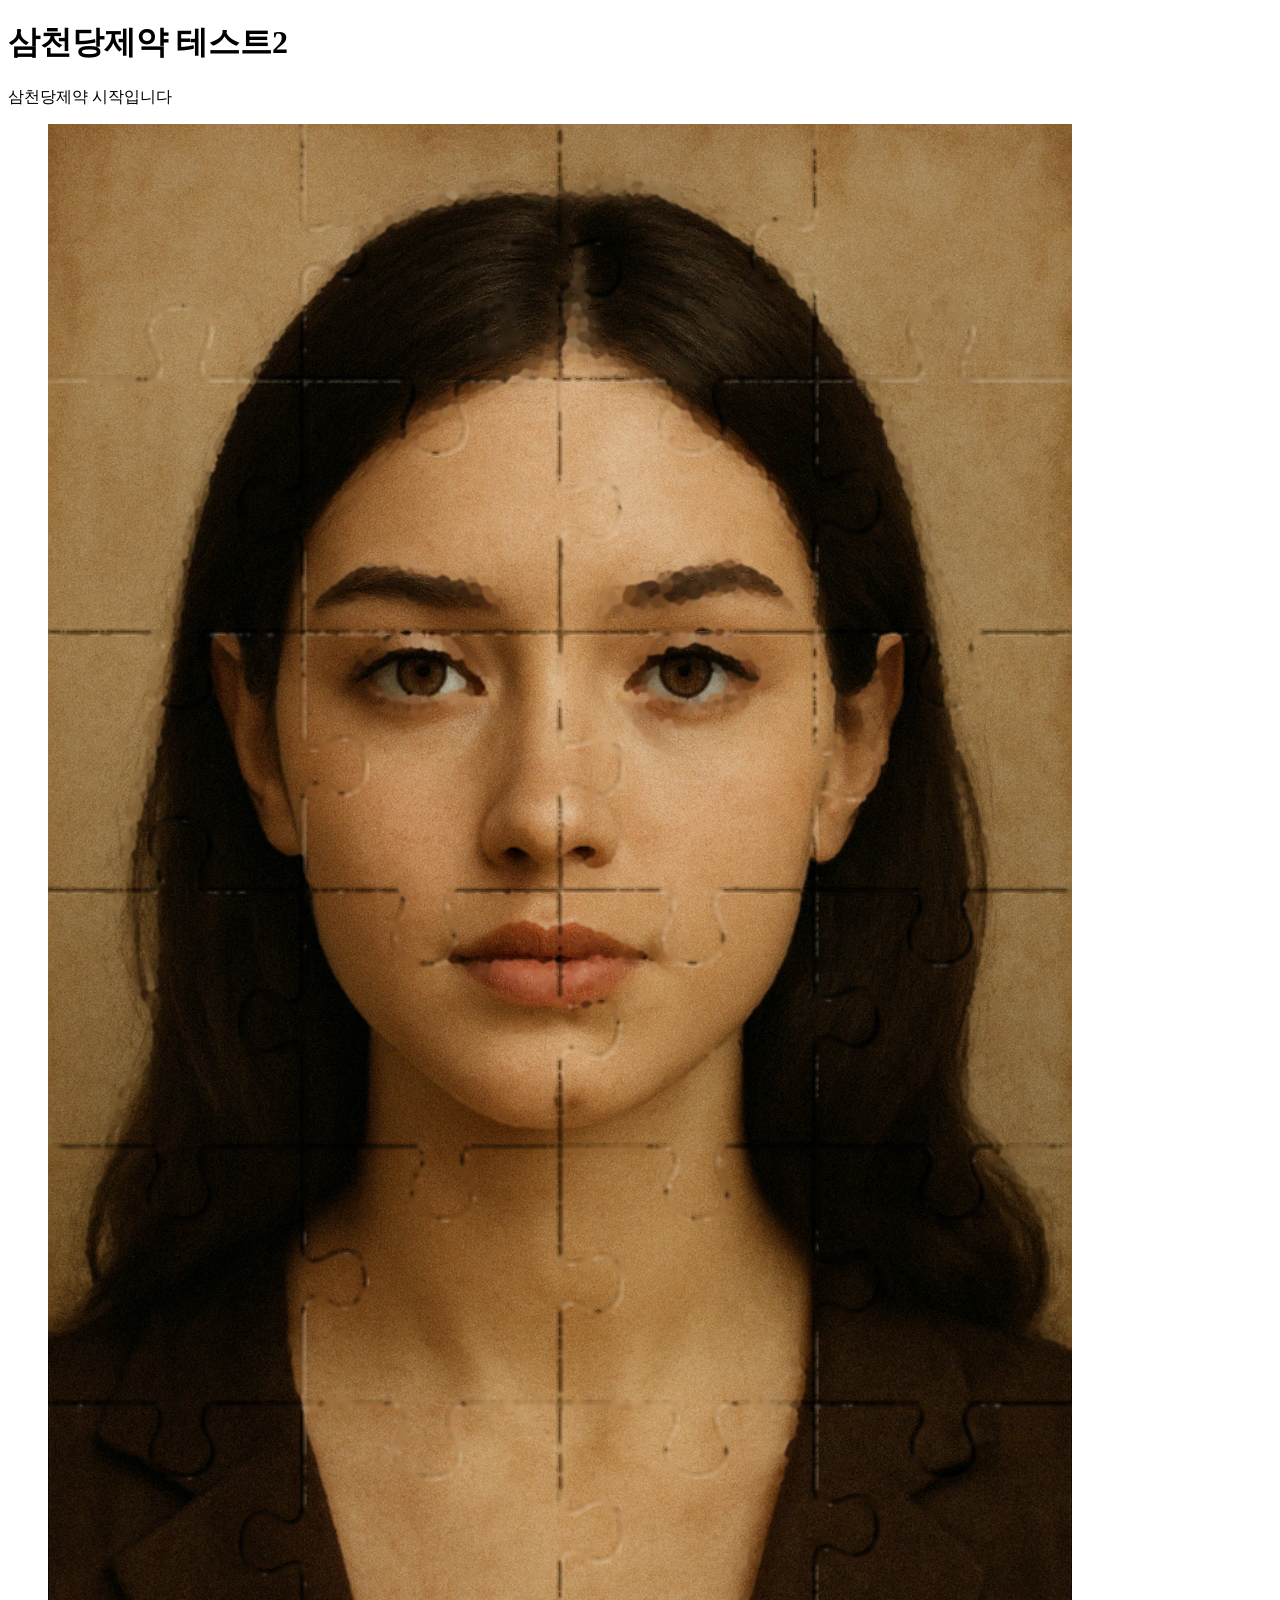
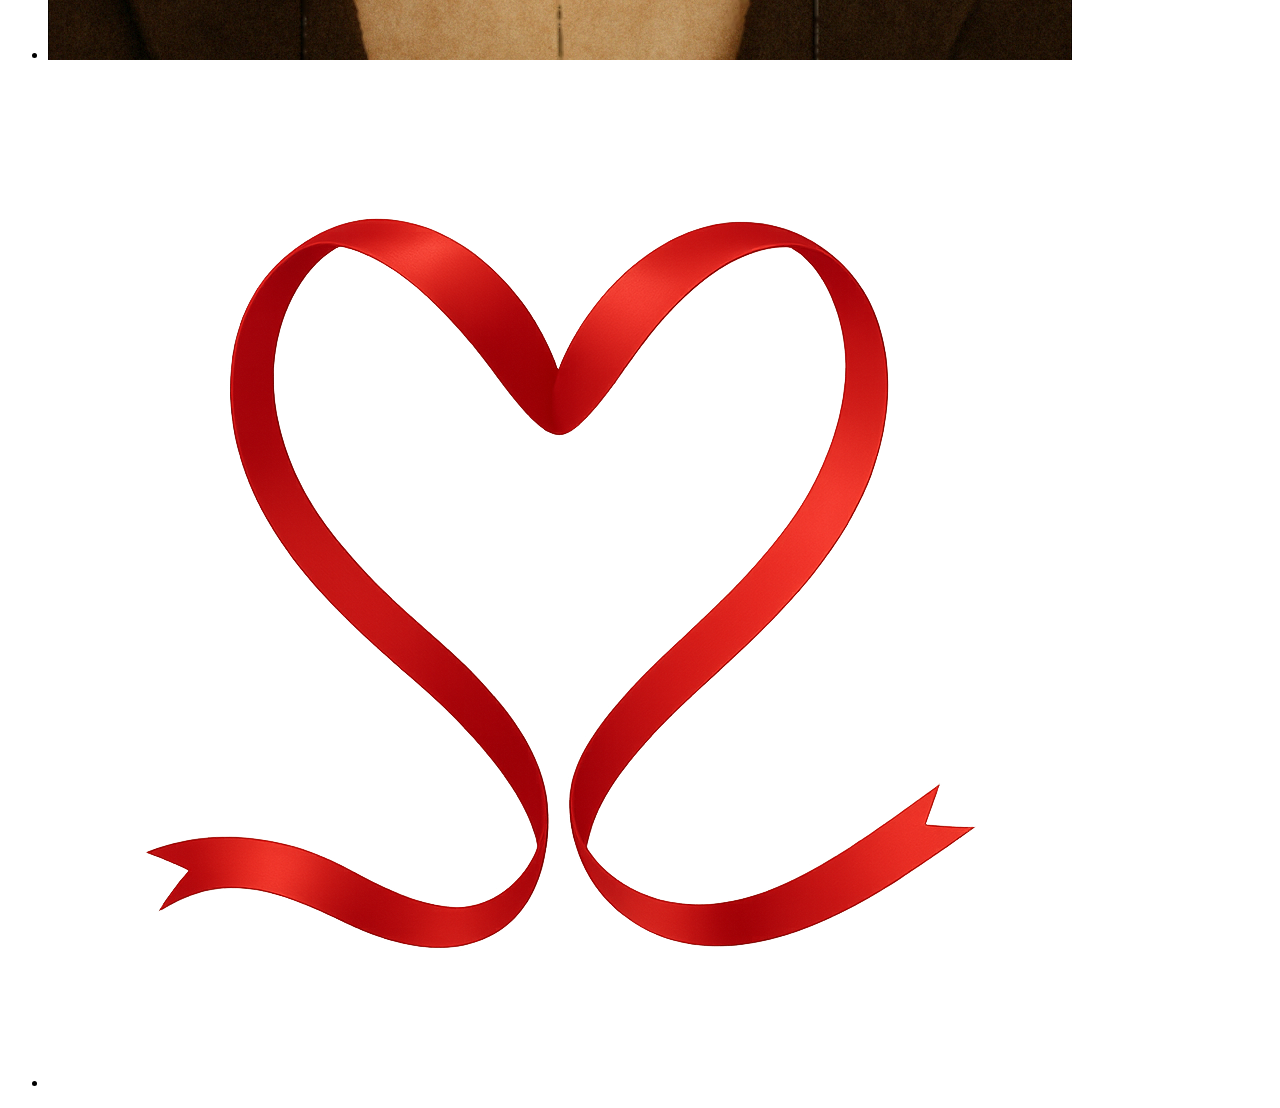
==== index.html @ 684a82a0 "2번쨰사진추가" ====
<!DOCTYPE html>
<html lang="en">
<head>
    <meta charset="UTF-8">
    <meta name="viewport" content="width=device-width, initial-scale=1.0">
    <title>Document</title>
</head>
<body>
    <h1>삼천당제약 테스트2</h1>
    <p>삼천당제약 시작입니다</p>
    <ul class="last">
        <li><a href="#void"><img src="./images/2.png" alt="샘플"></a></li>
        <li><a href="#void"><img src="./images/1 (1).png" alt="샘플"></a></li>
    </ul>

</body>
</html>
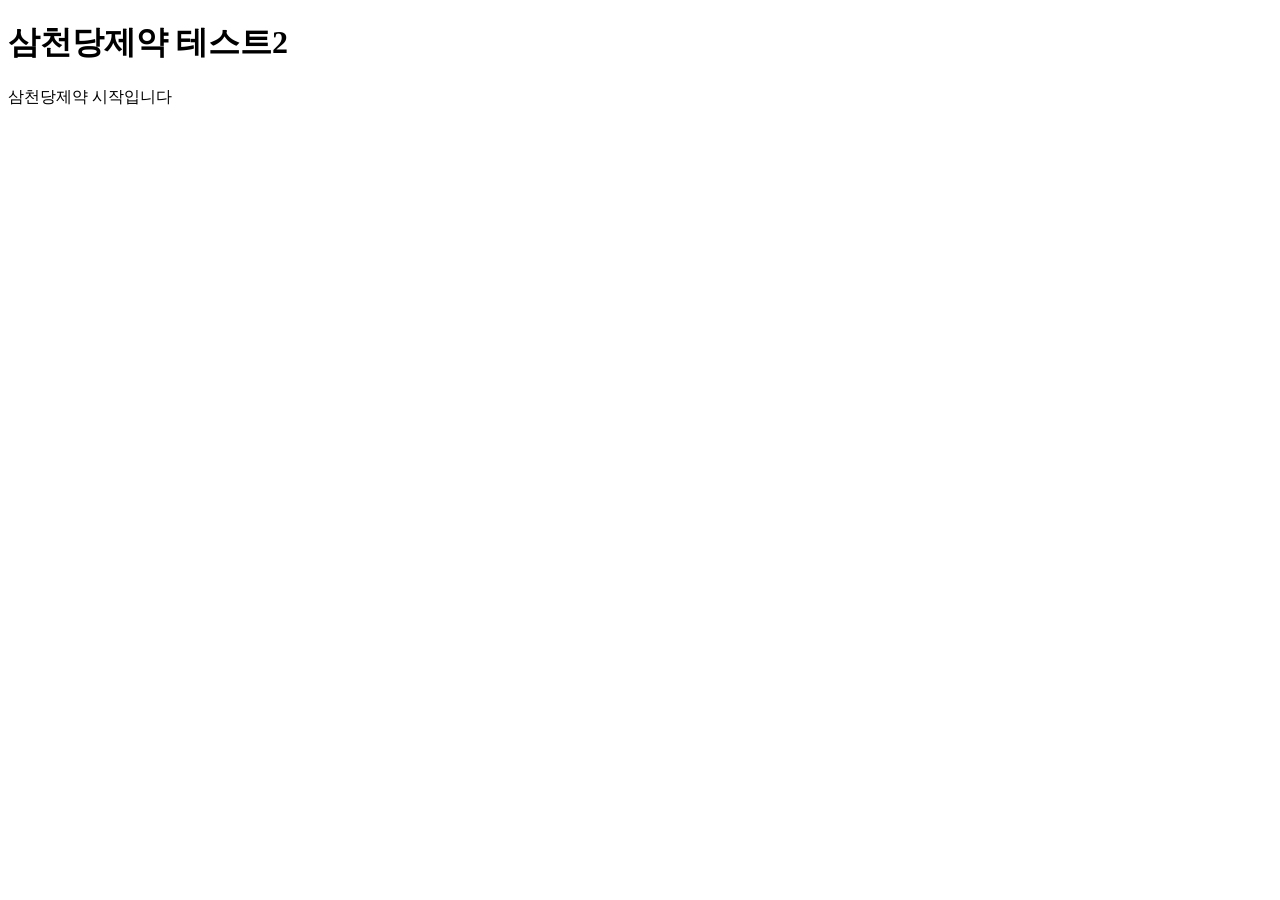
==== commit 900b65c6: "tnwjd2" ====
--- a/index.html
+++ b/index.html
@@ -8,10 +8,7 @@
 <body>
     <h1>삼천당제약 테스트2</h1>
     <p>삼천당제약 시작입니다</p>
-    <ul class="last">
-        <li><a href="#void"><img src="./images/2.png" alt="샘플"></a></li>
-        <li><a href="#void"><img src="./images/1 (1).png" alt="샘플"></a></li>
-    </ul>
+    
 
 </body>
 </html>
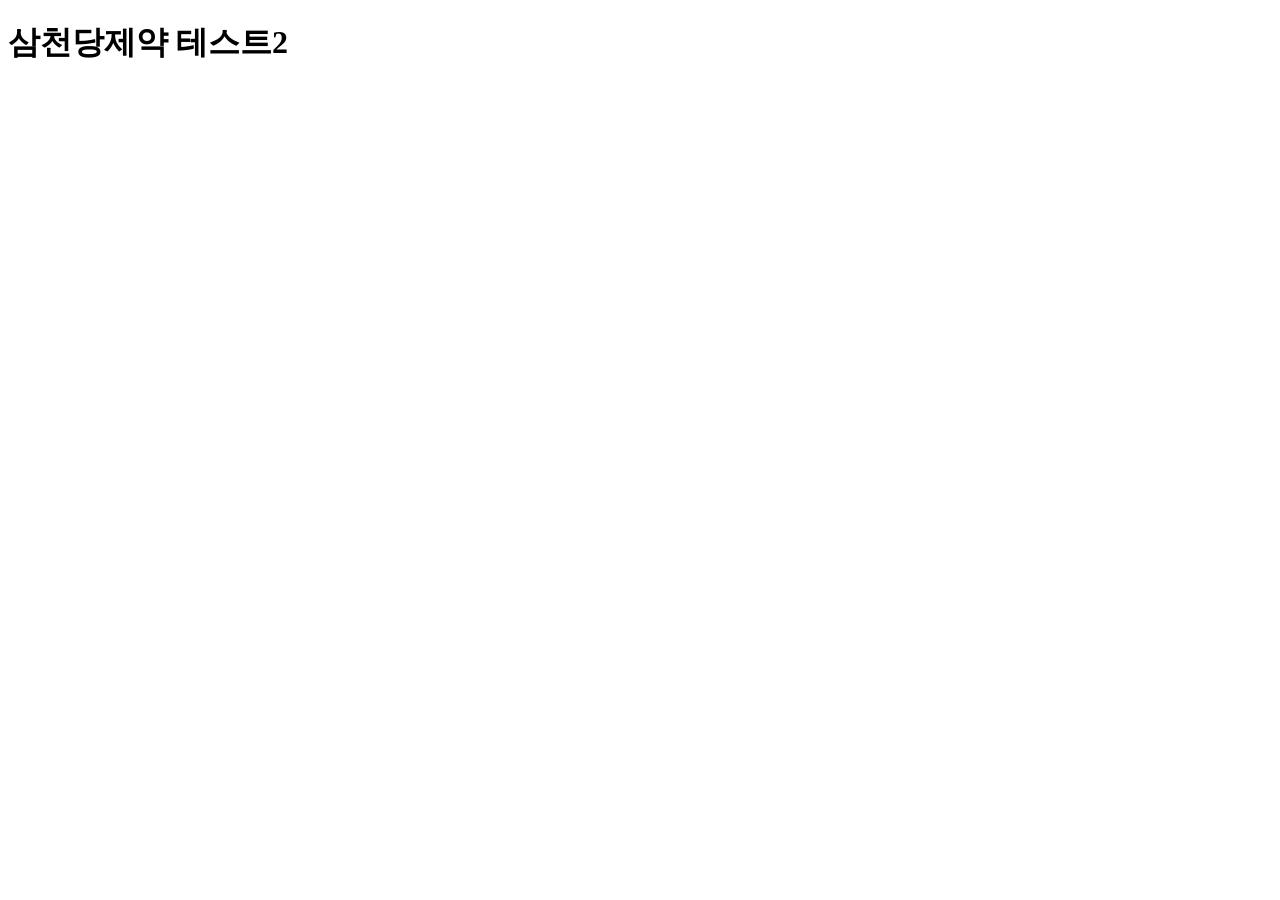
==== commit 30e220c8: "Merge branch 'main' into sub" ====
--- a/index.html
+++ b/index.html
@@ -7,8 +7,5 @@
 </head>
 <body>
     <h1>삼천당제약 테스트2</h1>
-    <p>삼천당제약 시작입니다</p>
-    
-
 </body>
 </html>
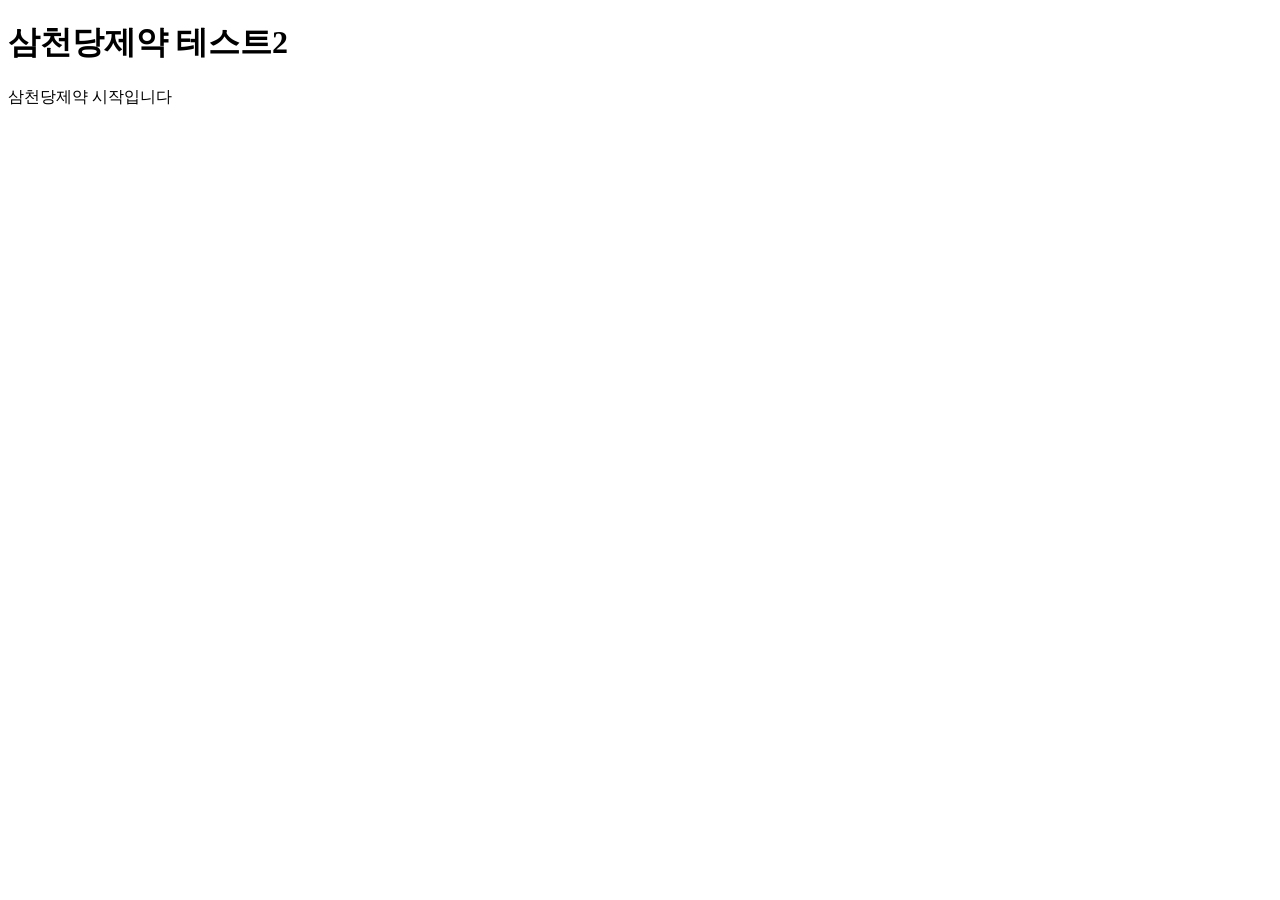
==== commit 72bce706: "최종수정" ====
--- a/index.html
+++ b/index.html
@@ -7,5 +7,8 @@
 </head>
 <body>
     <h1>삼천당제약 테스트2</h1>
+    <p>삼천당제약 시작입니다</p>
+        
+
 </body>
 </html>
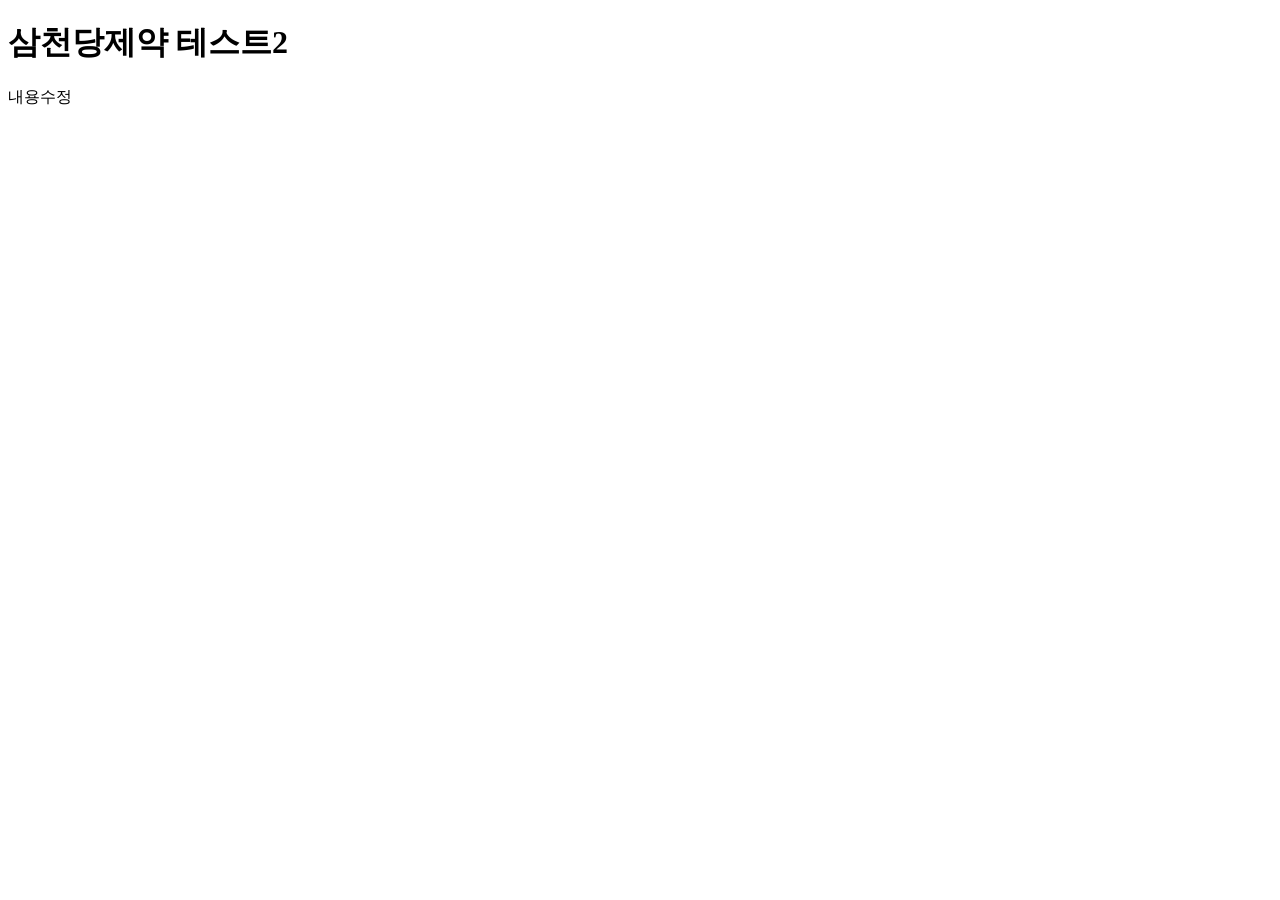
==== commit 61c90719: "내용수정" ====
--- a/index.html
+++ b/index.html
@@ -7,8 +7,6 @@
 </head>
 <body>
     <h1>삼천당제약 테스트2</h1>
-    <p>삼천당제약 시작입니다</p>
-        
-
+    <p>내용수정</p>
 </body>
 </html>
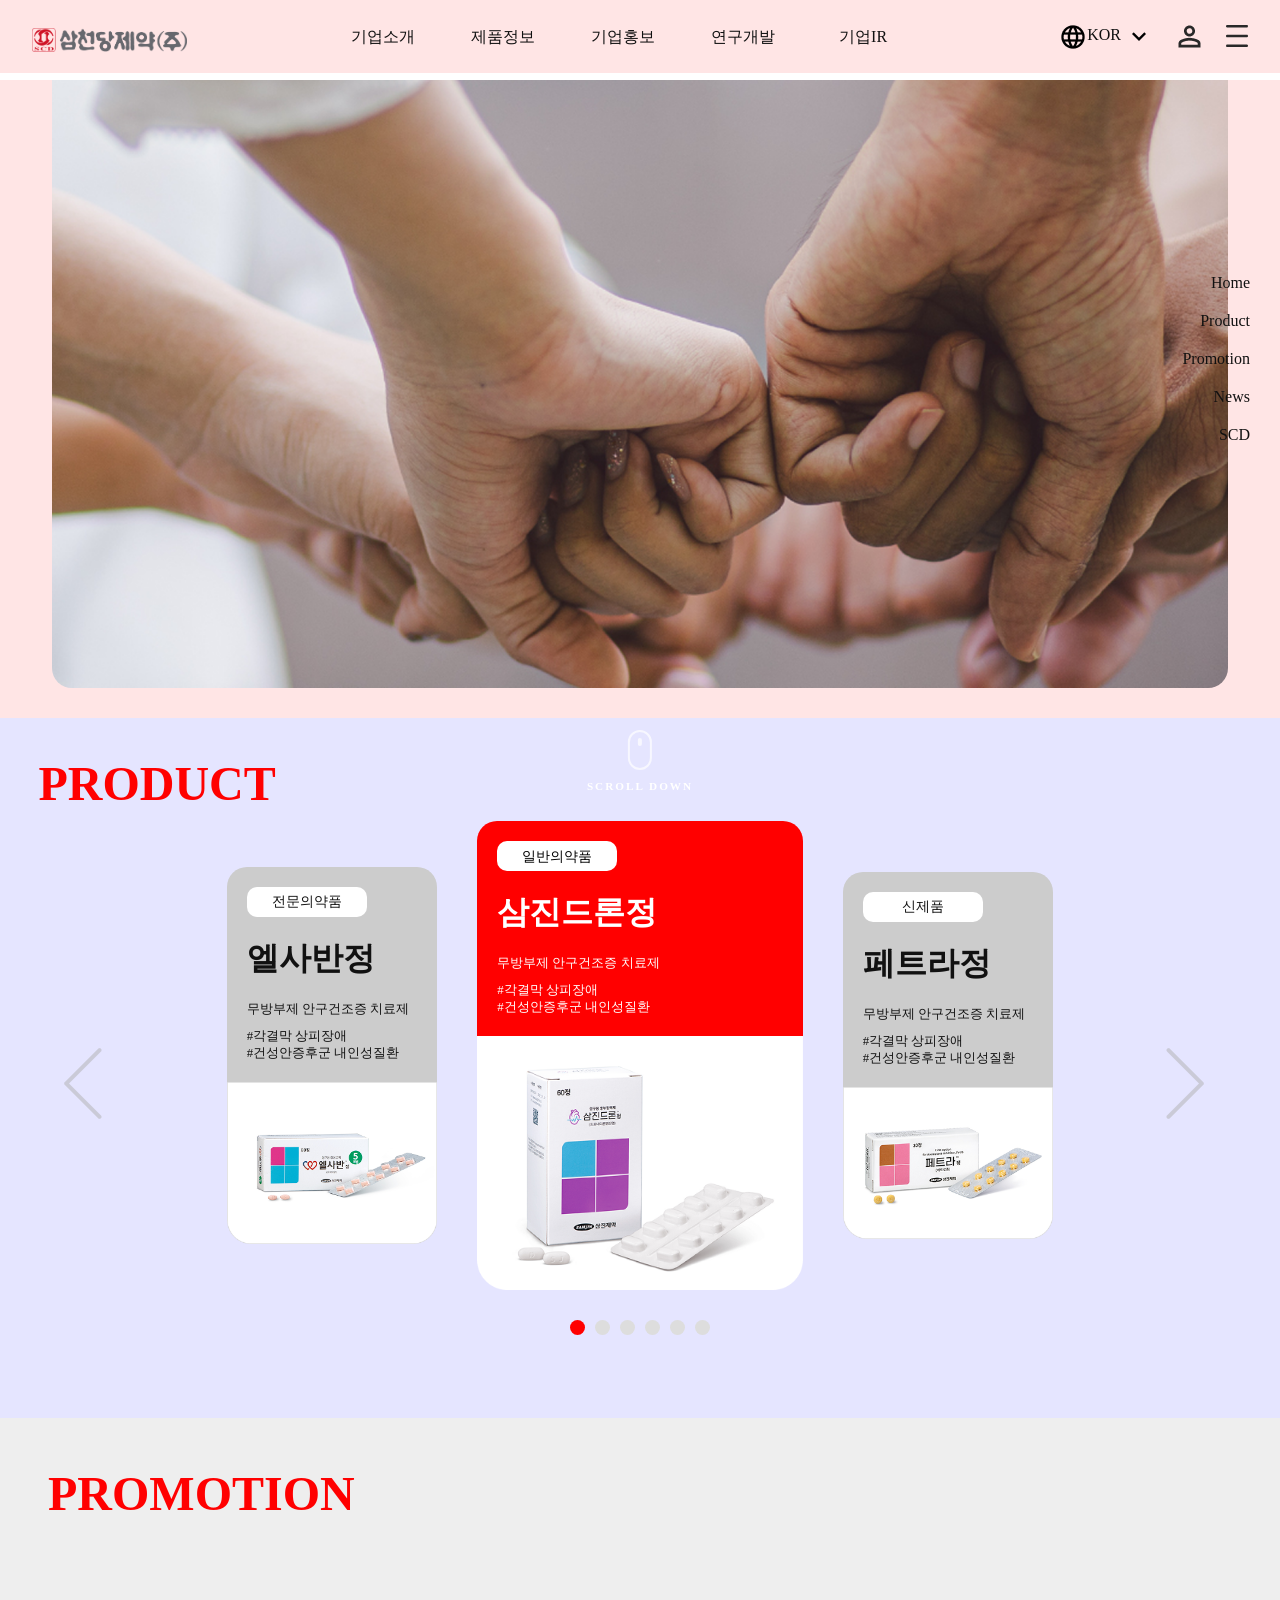
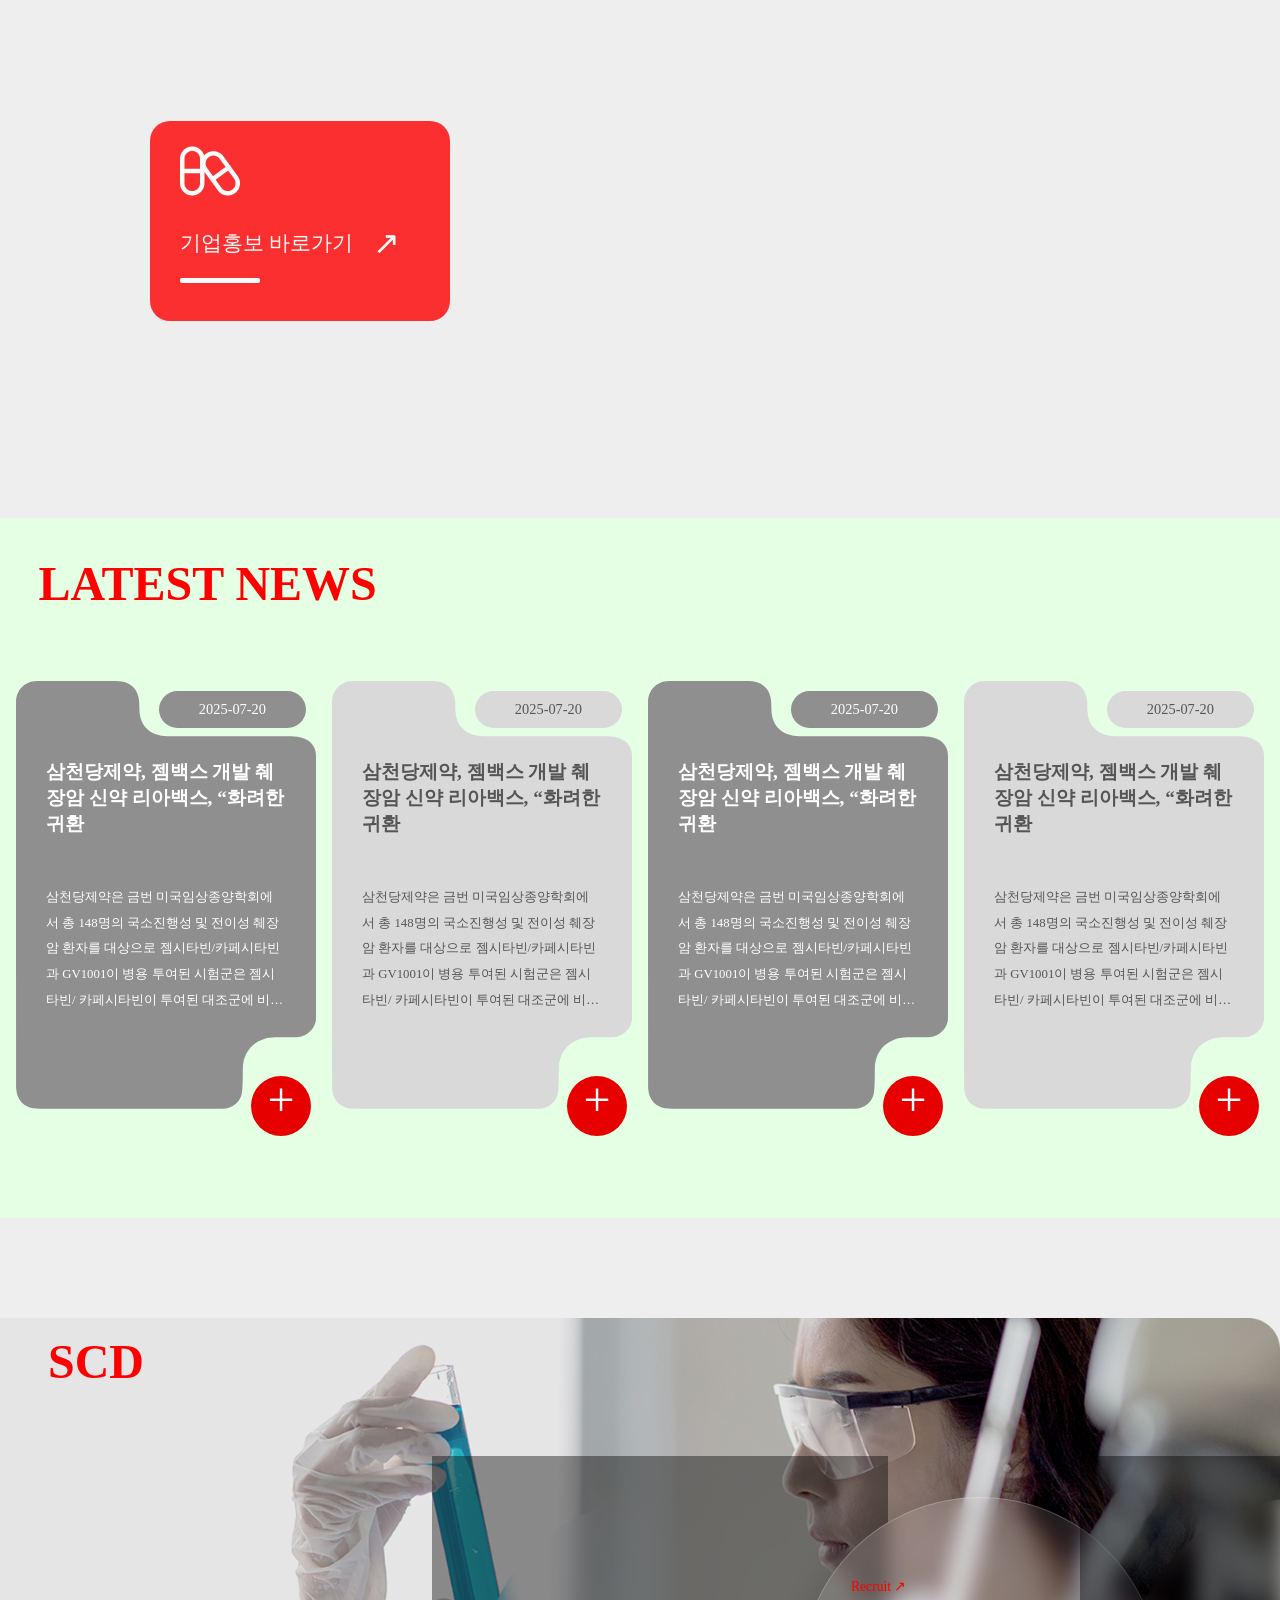
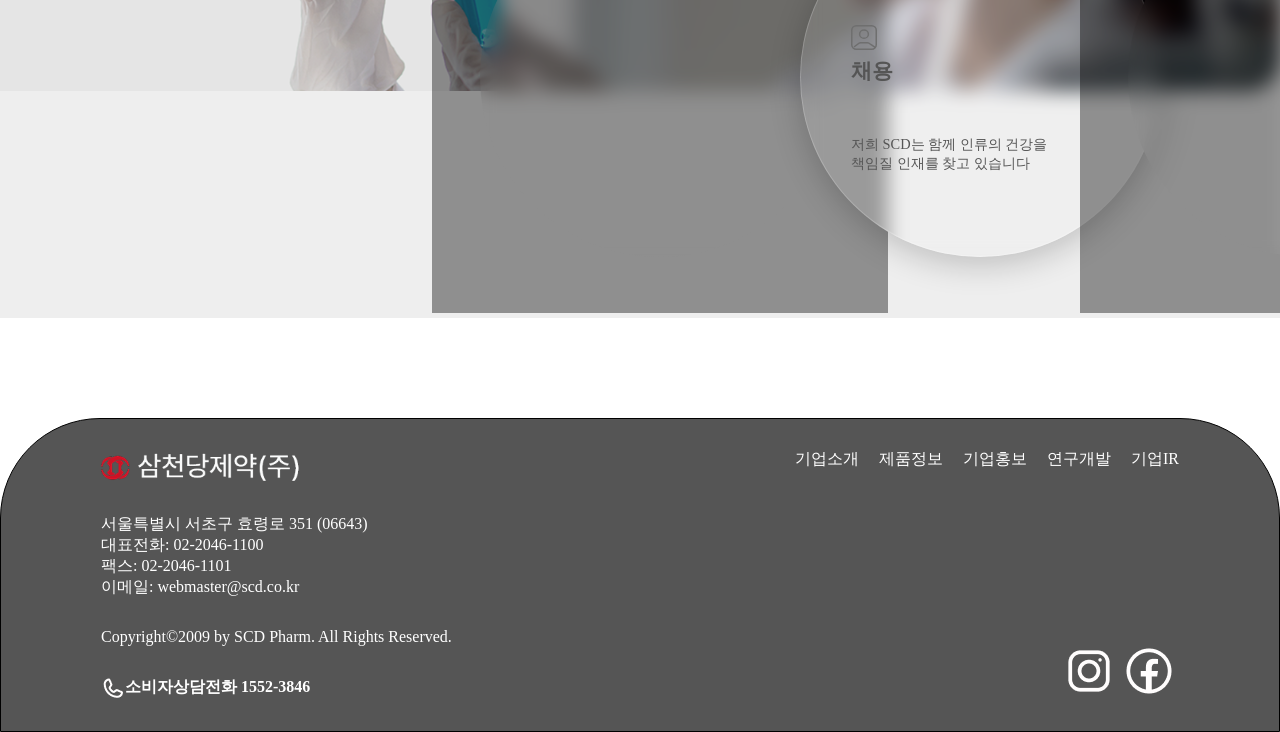
==== commit 7946f674: "9월9일 업데이트" ====
--- a/index.html
+++ b/index.html
@@ -1,12 +1,347 @@
 <!DOCTYPE html>
 <html lang="en">
+
 <head>
     <meta charset="UTF-8">
     <meta name="viewport" content="width=device-width, initial-scale=1.0">
-    <title>Document</title>
+    <title>삼천당제약</title>
+    <link rel="stylesheet" href="./font/pretendard.css">
+    <link
+        href="https://fonts.googleapis.com/css2?family=Jost:ital,wght@0,100..900;1,100..900&family=Outfit:wght@100..900&display=swap"
+        rel="stylesheet">
+    <link rel="stylesheet" href="./css/common.css">
+    <link rel="stylesheet" href="./css/style.css">
+    <!-- <style>
+        body {
+            background: rgba(255, 0, 0, 0.1);
+        }
+    </style> -->
 </head>
+
 <body>
-    <h1>삼천당제약 테스트2</h1>
-    <p>내용수정</p>
+    <!-- <header></header> -->
+    <header>
+        <div class="inner">
+            <h1 class="logo"><a href="#"><img src="./images/main_logo.png" alt="메인로고"></a></h1>
+            <div class="main-menu">
+                <ul class="menu-list">
+                    <li><a href="#void">기업소개<span class="menu-icon"><img src="./images/cross.svg" alt="십자가"></span></a>
+                        <ul class="sub-menu">
+                            <li><a href="#void">인사말</a></li>
+                            <li><a href="#void">미션&비젼</a></li>
+                            <li><a href="#void">연혁</a></li>
+                            <li><a href="#void">오시는길</a></li>
+                            <!-- <li><a href="#void"></a></li> -->
+                        </ul>
+                    </li>
+                    <li><a href="#void">제품정보<span class="menu-icon"><img src="./images/cross.svg" alt="십자가"></span></a>
+                        <ul class="sub-menu">
+                            <li><a href="#void">일반의약품</a></li>
+                            <li><a href="#void">전문의약품</a></li>
+                            <li><a href="#void">의약외품</a></li>
+                            <li><a href="#void">건강기능식품</a></li>
+                            <li><a href="#void">수출전용</a></li>
+                        </ul>
+                    </li>
+                    <li><a href="#void">기업홍보<span class="menu-icon"><img src="./images/cross.svg" alt="십자가"></span></a>
+                        <ul class="sub-menu">
+                            <li><a href="#void">삼천당소식</a></li>
+                            <li><a href="#void">보도자료</a></li>
+                            <li><a href="#void">영상광고</a></li>
+                            <!-- <li><a href="#void"></a></li>
+                                <li><a href="#void"></a></li> -->
+                        </ul>
+                    </li>
+                    <li><a href="#void">연구개발<span class="menu-icon"><img src="./images/cross.svg" alt="십자가"></span></a>
+                        <ul class="sub-menu">
+                            <li><a href="#void">R&D</a></li>
+                            <li><a href="#void">중앙연구소</a></li>
+                            <!-- <li><a href="#void"></a></li>
+                                <li><a href="#void"></a></li>
+                                <li><a href="#void"></a></li> -->
+                        </ul>
+                    </li>
+                    <li><a href="#void">기업IR<span class="menu-icon"><img src="./images/cross.svg" alt="십자가"></span></a>
+                        <ul class="sub-menu">
+                            <li><a href="#void">재무정보</a></li>
+                            <li><a href="#void">실적발표</a></li>
+                            <li><a href="#void">공시</a></li>
+                            <!-- <li><a href="#void"></a></li>
+                                <li><a href="#void"></a></li> -->
+                        </ul>
+                    </li>
+                </ul>
+
+            </div>
+            <div class="header-right">
+                <ul class="gnb-list">
+                    <li class="global"><a href="#void"><img src="./images/global.png" alt="글로벌">KOR <img
+                                src="./images/navi.png" alt="네비"></a>
+                        <ul class="global-sub">
+                            <li><a href="#void">KOR</a></li>
+                            <li><a href="#void">ENG</a></li>
+                        </ul>
+                    </li>
+                    <li><a href="#void"><img src="./images/user.png" alt="유저"></a></li>
+                    <li class="ham-btn"><a href="#void"><img src="./images/ham.png" alt="메뉴바"></a></li>
+                </ul>
+
+            </div>
+
+        </div>
+    </header>
+    <!-- <main></main> -->
+    <main>
+        <div class="main-slider-wrap inner">
+            <div class="main-slider">
+                <div id="slide">
+                    <div class="img-box">
+                        <img src="./images/main01.png" alt="메인이미지">
+                    </div>
+                    <div class="scroll-down">
+                        <span class="mouse">
+                            <span class="wheel"></span>
+                        </span>
+                        <span class="text">SCROLL DOWN</span>
+                    </div>
+                </div>
+            </div>
+            <div class="main-navi">
+                <ul class="navi">
+                    <li>
+                        <a href="#slide">Home</a><span class="navi-icon"><img src="./images/circle.svg" alt="네비원"></span>
+                    </li>
+                    <li>
+                        <a href="#Product">Product</a><span class="navi-icon"><img src="./images/circle.svg"
+                                alt="네비원"></span>
+                    </li>
+                    <li>
+                        <a href="#promotion">Promotion</a><span class="navi-icon"><img src="./images/circle.svg"
+                                alt="네비원"></span>
+                    </li>
+                    <li>
+                        <a href="#news">News</a><span class="navi-icon"><img src="./images/circle.svg" alt="네비원"></span>
+                    </li>
+                    <li>
+                        <a href="#scd">SCD</a><span class="navi-icon"><img src="./images/circle.svg" alt="네비원"></span>
+                    </li>
+                </ul>
+            </div>
+        </div>
+
+        <section id="Product">
+            <div class="product-list">
+                <h2 class="title">PRODUCT</h2>
+                <div class="slider-list-wrap">
+                    <div class="slider-list">
+                        <div class="product">
+                            <a href="#void">
+                                <div class="product-head">
+                                    <span class="tag">전문의약품</span>
+                                    <h3 class="product-name">엘사반정</h3>
+                                    <p class="product-manual">무방부제 안구건조증 치료제</p>
+                                    <p>#각결막 상피장애<br>#건성안증후군 내인성질환</p>
+
+                                </div>
+                                <div class="product-img">
+                                    <img src="./images/product-1.png" alt="제품사진1">
+                                </div>
+                            </a>
+                        </div>
+                        <div class="product product-active">
+                            <a href="#void">
+                                <div class="product-head head-active">
+                                    <span class="tag">일반의약품</span>
+                                    <h3 class="product-name">삼진드론정</h3>
+                                    <p class="product-manual">무방부제 안구건조증 치료제</p>
+                                    <p>#각결막 상피장애<br>#건성안증후군 내인성질환</p>
+
+                                </div>
+                                <div class="product-img">
+                                    <img src="./images/product-2.png" alt="제품사진2">
+                                </div>
+                            </a>
+                        </div>
+                        <div class="product">
+                            <a href="#void">
+                                <div class="product-head">
+                                    <span class="tag tag-active">신제품</span>
+                                    <h3 class="product-name">페트라정</h3>
+                                    <p class="product-manual">무방부제 안구건조증 치료제</p>
+                                    <p>#각결막 상피장애<br>#건성안증후군 내인성질환</p>
+                                </div>
+                                <div class="product-img">
+                                    <img src="./images/product-3.png" alt="제품사진3">
+                                </div>
+                            </a>
+                        </div>
+                    </div>
+                    <ul class="arrow-btn">
+                        <li class="left-btn"><a href="#void">
+                                <img src="./images/product-arrow-left.png" alt="화살표(좌)">
+                            </a></li>
+                        <li class="right-btn"><a href="#void">
+                                <img src="./images/product-arrow-right.png" alt="화살표(우)">
+                            </a></li>
+                    </ul>
+                    <div class="dot-slide-list">
+                        <div class="dot active"></div>
+                        <div class="dot"></div>
+                        <div class="dot"></div>
+                        <div class="dot"></div>
+                        <div class="dot"></div>
+                        <div class="dot"></div>
+                    </div>
+                </div>
+            </div>
+        </section>
+
+        <section id="promotion">
+            <div class="promotion-head">
+                <h2 class="title">PROMOTION</h2>
+            </div>
+            <div class="youtube">
+                <iframe src="https://www.youtube.com/embed/jwjD4QpowTU" title="YouTube video player"
+                    allow="accelerometer; autoplay; clipboard-write; encrypted-media; gyroscope; picture-in-picture"
+                    allowfullscreen>
+                </iframe>
+                <div class="youtube-info">
+                    <div class="info-icon">
+                        <img src="./images/info-icon.png" alt="아이콘">
+                    </div>
+                    <p>기업홍보 바로가기<span class="info-arrow">↗</span></p>
+                    <div class="info-underline"></div>
+                </div>
+            </div>
+
+
+        </section>
+        <section id="news">
+            <h2 class="title">LATEST NEWS</h2>
+            <div class="news-wrap">
+                <div class="news-list">
+                    <div class="news-date">2025-07-20</div>
+                    <h3>삼천당제약, 젬백스 개발 췌장암 신약 리아백스, “화려한 귀환</h3>
+                    <p>
+                        삼천당제약은 금번 미국임상종양학회에서 총 148명의 국소진행성 및 전이성 췌장암
+                        환자를 대상으로 젬시타빈/카페시타빈과 GV1001이 병용 투여된 시험군은 젬시타빈/
+                        카페시타빈이 투여된 대조군에 비해 성능이 우수했다.이에 삼천당제약은
+                    </p>
+                    <div class="plus-btn">+</div>
+                    <img src="./images/Vector-8f.svg" alt="배경">
+                </div>
+
+                <div class="news-list">
+                    <div class="news-date">2025-07-20</div>
+                    <h3>삼천당제약, 젬백스 개발 췌장암 신약 리아백스, “화려한 귀환</h3>
+                    <p>
+                        삼천당제약은 금번 미국임상종양학회에서 총 148명의 국소진행성 및 전이성 췌장암
+                        환자를 대상으로 젬시타빈/카페시타빈과 GV1001이 병용 투여된 시험군은 젬시타빈/
+                        카페시타빈이 투여된 대조군에 비해 성능이 우수했다. 이에 삼천당제약은
+                    </p>
+
+                    <div class="plus-btn">+</div>
+                    <img src="./images/Vector-d9.svg" alt="배경">
+                </div>
+                <div class="news-list">
+                    <div class="news-date">2025-07-20</div>
+                    <h3>삼천당제약, 젬백스 개발 췌장암 신약 리아백스, “화려한 귀환</h3>
+                    <p>
+                        삼천당제약은 금번 미국임상종양학회에서 총 148명의 국소진행성 및 전이성 췌장암
+                        환자를 대상으로 젬시타빈/카페시타빈과 GV1001이 병용 투여된 시험군은 젬시타빈/
+                        카페시타빈이 투여된 대조군에 비해 성능이 우수했다. 이에 삼천당제약은
+                    </p>
+                    <div class="plus-btn">+</div>
+                    <img src="./images/Vector-8f.svg" alt="배경">
+                </div>
+                <div class="news-list">
+                    <div class="news-date">2025-07-20</div>
+                    <h3>삼천당제약, 젬백스 개발 췌장암 신약 리아백스, “화려한 귀환</h3>
+                    <p>
+                        삼천당제약은 금번 미국임상종양학회에서 총 148명의 국소진행성 및 전이성 췌장암
+                        환자를 대상으로 젬시타빈/카페시타빈과 GV1001이 병용 투여된 시험군은 젬시타빈/
+                        카페시타빈이 투여된 대조군에 비해 성능이 우수했다.이에 삼천당제약은
+                    </p>
+                    <div class="plus-btn">+</div>
+                    <img src="./images/Vector-d9.svg" alt="배경">
+                </div>
+            </div>
+        </section>
+
+        <section id="scd">
+            <div class="scd-head">
+                <h2 class="title">SCD</h2>
+                <p><img src="./images/back-scd.png" alt="배경"></p>
+                <div class="scd-wrap">
+                    <div class="glass rnd">
+                        <p class="label">R&D Center ↗</p>
+                        <h4>
+                            <span class="scd-icon"><img src="./images/scd-icon3.svg" alt="아이콘"></span>연구개발
+                        </h4>
+                        <p class="desc">저희 SCD는 우수한 품질의 의약품<br> 생산을 위해 최선을 다해 연구합니다</p>
+                    </div>
+
+                    <div class="glass recruit">
+                        <p class="label">Recruit ↗</p>
+                        <h4>
+                            <span class="scd-icon"><img src="./images/scd-icon2.svg" alt="아이콘"></span>채용
+                        </h4>
+                        <p class="desc">저희 SCD는 함께 인류의 건강을<br> 책임질 인재를 찾고 있습니다</p>
+                    </div>
+
+                    <div class="glass iso">
+                        <p class="label">ISO 37301 ↗</p>
+                        <h4>
+                            <span class="scd-icon"><img src="./images/scd-icon1.svg" alt="아이콘"></span>규범준수경영시스템
+                        </h4>
+                        <p class="desc">저희 SCD의 임직원들은 준법 경영<br> 방침을 이해하고 실천하고 있습니다</p>
+                    </div>
+                </div>
+            </div>
+
+
+        </section>
+    </main>
+    <footer></footer>
+    <footer>
+        <div class="inner">
+            <div class="footer-left">
+                <h2 class="footer-logo"><a href="#void"><img src="./images/logo_W.png" alt="서브로고"></a></h2>
+                <address>
+                    <p>
+                        <span>서울특별시 서초구 효령로 351</span>
+                        <span>(06643)</span>
+                    </p>
+                    <p>대표전화: 02-2046-1100</p>
+                    <p>팩스: 02-2046-1101</p>
+                    <p>이메일: webmaster@scd.co.kr</p>
+                    <p class="copy">Copyright©2009 by SCD Pharm. All Rights Reserved.</p>
+                </address>
+                <div class="custommer">
+                    <img src="./images/tel.png" alt="전화"><strong>소비자상담전화 1552-3846</strong>
+                </div>
+            </div>
+
+            <div class="footer-right">
+
+                <ul class="footer-menu-list">
+                    <li><a href="#void">기업소개</a></li>
+                    <li><a href="#void">제품정보</a></li>
+                    <li><a href="#void">기업홍보</a></li>
+                    <li><a href="#void">연구개발</a></li>
+                    <li><a href="#void">기업IR</a></li>
+                </ul>
+
+                <ul class="sns-list">
+                    <li><a href="#void"><img src="./images/instagram.png" alt="인스타"></a></li>
+                    <li><a href="#void"><img src="./images/facebook.png" alt="페이스북"></a></li>
+                </ul>
+
+            </div>
+        </div>
+
+    </footer>
+
 </body>
+
 </html>
--- a/css/common.css
+++ b/css/common.css
@@ -0,0 +1,45 @@
+/* 공통사항
+모든 여백 제거
+li 장식제거
+a 밑줄제거, 글자색 기본지정
+img, 비디오는 위아래 정렬 */
+/* em, i, address는 글자를 바로 세워야 함 */
+
+*{
+    margin: 0;
+    padding: 0;
+    box-sizing:border-box;
+    /* 테두리와 여백이 포함된 크기가 width, height안에 포함되도록 설정
+     box-sizing */
+}
+li{
+    list-style: none;
+}
+a{
+    text-decoration: none;
+    /* color: #222; */
+    /* 부모의 color속성을 상속받아서 사용할때 inherit활용 */
+    color:inherit;
+}
+img,video{
+    vertical-align: middle;
+}
+
+em,i,address{
+    font-style: normal;
+}
+
+/* blind */
+.blind{
+    position: absolute;
+    top:-99999px;
+}
+
+/* body */
+body{
+    font-family:"Pretendard", "돋움",'sans-serif';
+    font-size:16px;
+    color:#111;
+}
+
+    
--- a/css/style.css
+++ b/css/style.css
@@ -0,0 +1,828 @@
+header {
+    background: #fff;
+    height: 5rem;
+    position: fixed;
+    width: 100%;
+    z-index: 10000;
+}
+
+.inner {
+    width: 100%;
+    max-width: 1600px;
+    margin: 0 auto;
+    padding: 0 2.5%;
+    background: rgba(255, 0, 0, 0.1);
+}
+
+.logo {
+    display: flex;
+    align-items: center;
+    line-height: 4rem;
+}
+
+.logo img {
+    width: 155px;
+    height: 24px;
+}
+
+header .inner {
+    display: flex;
+    justify-content: space-between;
+    align-items: center;
+
+}
+
+.menu-list {
+    display: flex;
+    gap: 60px;
+
+}
+
+.menu-list>li {
+    width: 80px;
+    text-align: center;
+    /* display: block; */
+    /* border: 1px solid black; */
+    position: relative;
+    /* background: aqua; */
+    z-index: 1000;
+}
+
+.menu-list>li>a {
+    line-height: 70px;
+}
+
+/* .main-menu>ul>li>a::after { */
+.menu-list>li>a::after {
+    content: "";
+    position: absolute;
+    left: 0;
+    bottom: 10px;
+    width: 100%;
+    height: 2px;
+    background-color: red;
+    transform: scaleX(0);
+    transform-origin: center;
+    transition: 1s;
+}
+
+.menu-icon {
+    display: inline-block;
+    transform: rotate(0deg);
+    opacity: 0;
+    transition: 1s;
+    position: absolute;
+    top: -15px;
+
+}
+
+.menu-icon>img {
+    width: 20px;
+    height: 20px;
+}
+
+
+.menu-list>li>a:hover {
+    color: red;
+
+}
+
+.menu-list>li>a:hover::after {
+    color: red;
+    transform: scaleX(1);
+}
+
+
+.menu-list>li>a:hover>.menu-icon {
+    transform: rotate(360deg);
+    opacity: 1;
+
+
+}
+
+.menu-list>li>ul>li:hover>a {
+    color: red;
+}
+
+
+.menu-list>li:hover>ul {
+    display: block;
+}
+
+.menu-list>li>ul {
+    display: none;
+    width: 120px;
+    background: #fcfcfc;
+    /* border: 1px solid black; */
+    border-radius: 20px;
+    position: absolute;
+    padding: 10px 0;
+    left: 50%;
+    transform: translateX(-50%);
+
+}
+
+.menu-list>li>ul>li {
+    padding: 5px 0;
+}
+
+.sub-menu>li {
+    font-size: 0.8rem;
+}
+
+.header-right>.gnb-list {
+    display: flex;
+    gap: 20px;
+    margin: 20px 0;
+    align-items: center;
+}
+
+.gnb-list>.global {
+    /* border: 1px solid red;     */
+    position: relative;
+}
+
+.gnb-list .global:hover .global-sub {
+    display: block;
+}
+
+.global-sub {
+    border: 1px solid black;
+    border-radius: 10px;
+    background: #fff;
+    display: none;
+    position: absolute;
+    width: 100%;
+    text-align: center;
+
+
+}
+
+/* main */
+.main-slider-wrap {
+    display: flex;
+    align-items: center;
+    /* border: 1px solid blue; */
+}
+
+.main-slider>div {
+    padding: 30px 20px;
+    /* border: 1px solid red;     */
+}
+
+.main-slider div img {
+    width: 100%;
+    /* border: 1px solid red; */
+    border-radius: 20px;    
+}
+.scroll-down {
+  position: absolute;
+  bottom: 12%;
+  left: 50%;
+  transform: translateX(-50%);
+  text-align: center;
+  color: #fff;  
+}
+
+.scroll-down .mouse {
+  display: block;
+  width: 24px;
+  height: 40px;
+  margin: 0 auto 10px;
+  border: 2px solid #fff;
+  border-radius: 14px;
+  position: relative;
+  opacity: 0.7;
+}
+
+.scroll-down .mouse .wheel {
+  width: 4px;
+  height: 8px;
+  background: #fff;
+  border-radius: 2px;
+  position: absolute;
+  top: 6px;
+  left: 50%;
+  transform: translateX(-50%);
+  animation: wheelMove 1.5s infinite;
+}
+
+@keyframes wheelMove {
+  0% { top: 6px; opacity: 1; }
+  50% { top: 16px; opacity: 0.3; }
+  100% { top: 6px; opacity: 1; }
+}
+
+.scroll-down .text {
+  display: block;
+  letter-spacing: 2px;
+  font-size: 0.7rem;
+  font-weight: 600;
+}
+
+.main-navi {
+    /* border: 1px solid green; */
+    width: 120px;
+    position: fixed;
+    right: 30px;
+    z-index: 999;
+}
+
+.navi>li {
+    display: flex;
+    justify-content: right;
+    padding: 10px 0;
+}
+
+.navi>li:hover {
+    color: red;
+    /* border: 1px solid black;     */
+}
+
+.navi>li:hover>.navi-icon {
+    display: block;
+}
+
+.navi-icon {
+    padding-left: 5px;
+    display: none;
+}
+
+.navi-icon>img {
+    width: 50%
+}
+
+.text-box {
+    font-size: 0.9rem;
+    font-weight: 600;
+    border: 1px solid black;
+    text-align: center;
+}
+
+section {
+    background: green;
+    /* border: 1px solid black; */
+    height: 700px;
+    margin: 0 auto;
+}
+
+section h2 {
+    color: red;
+    font-size: 3rem;
+    font-weight: 800;
+    padding: 3% 3% 0;
+
+}
+
+#Product {
+    background: rgba(0, 0, 255, 0.1);
+    max-width: 1600px;
+
+}
+
+.slider-list-wrap {
+    position: relative;
+    width: 90%;
+    margin: auto;
+
+}
+
+.slider-list {
+    display: flex;
+    justify-content: center;
+    align-items: center;
+    gap: 20px;
+    /* overflow: hidden;     */
+}
+
+.product {
+    padding: 10px 10px;
+    aspect-ratio: 16/9;
+    border-radius: 10px;
+    /* background-color: hotpink; */
+    flex: 0 0 20%;
+}
+
+.product>a:hover .tag {
+    color: red;
+}
+
+.slider-list>.product-active {
+    flex: 0 0 30%;
+}
+
+
+.product .product-head {
+    background: #ccc;
+    padding: 20px 20px;
+    border-radius: 20px 20px 0 0;
+}
+
+.slider-list .head-active {
+    background-color: red;
+    color: #fff;
+}
+
+.slider-list .head-active>.tag {
+    color: black;
+}
+
+.product .product-head .tag {
+    font-size: 0.9rem;
+    display: flex;
+    justify-content: center;
+    align-items: center;
+    width: 120px;
+    height: 30px;
+    background: #fff;
+    border-radius: 10px;
+}
+
+
+.product-name {
+    font-size: 2rem;
+    padding: 20px 0;
+}
+
+.product .product-img {
+    border-radius: 0 0 20px 20px;
+
+}
+
+.product .product-img>img {
+    width: 100%;
+
+}
+
+.product p {
+    font-size: 0.8rem;
+}
+
+.product-manual {
+    padding-bottom: 10px;
+}
+
+.arrow-btn>li>a {
+    display: block;
+    width: 50px;
+    height: 50px;
+    /* background: green; */
+    position: absolute;
+    top: 50%;
+    transform: translateY(-50%)
+}
+
+.arrow-btn>.left-btn>a {
+    left: 0;
+}
+
+.arrow-btn>.right-btn>a {
+    right: 0;
+}
+
+.dot-slide-list {
+    display: flex;
+    justify-content: center;
+    gap: 10px;
+    margin-top: 20px;
+}
+
+.dot {
+    width: 15px;
+    height: 15px;
+    background: #ddd;
+    border-radius: 50%;
+}
+
+.dot.active {
+    background: red;
+}
+
+#promotion {
+    background-color: #eee;
+}
+
+#promotion>div {
+    /* border: 1px solid red; */
+    width: 1600px;
+    margin: 0 auto;
+}
+
+.youtube {
+    width: 100%;
+    height: 600px;
+    /* background: blue; */
+    position: relative;
+
+}
+
+.youtube>iframe {
+    /* border: 1px solid green; */
+    position: absolute;
+    top: 5%;
+    right: 50%;
+    transform: translateX(50%);
+    width: 60%;
+    height: 90%;
+    border: 0;
+    border-radius: 20px;
+}
+
+.youtube-info {
+    top: 200px;
+    left: 150px;
+    width: 300px;
+    height: 200px;
+    background: red;
+    color: #fff;
+    position: absolute;
+    opacity: 0.8;
+    border-radius: 20px;
+    display: grid;
+    padding-left: 30px;
+}
+
+/* .youtube-info>div{
+    background: pink;
+    height: 100%;      
+} */
+
+/* .youtube-info .info-icon {
+    border: 1px solid black;       
+} */
+.youtube-info .info-icon>img {
+    top: 50%;
+    transform: translateY(50%)
+}
+
+.youtube-info>p {
+    /* border: 1px solid black; */
+    font-size: 1.3rem;
+    display: flex;
+    align-items: center;
+}
+
+.youtube-info>p .info-arrow {
+    /* border: 1px solid black; */
+    height: 2rem;
+    padding-left: 20px;
+    font-size: 2rem;
+    line-height: 2rem;
+}
+
+.info-underline {
+    /* border: 1px solid black; */
+    width: 80px;
+    height: 5px;
+    background: #fff;
+    border-radius: 2px;
+    top: 0;
+}
+
+#news {
+    background: rgba(0, 255, 0, 0.1);
+    max-width: 1600px;
+
+}
+
+.news-wrap {
+    /* border: 1px solid black; */
+    display: flex;
+    /* gap: 20px; */
+    justify-content: space-evenly;
+    margin: 30px 0;
+    padding: 30px 0;
+}
+
+.news-list {
+    position: relative;
+    border-radius: 20px;
+    flex: 0 0 300px;
+    margin-top: 10px;
+    padding: 30px 30px 60px;
+    text-align: left;
+    /* overflow: hidden; */
+}
+
+.news-list:nth-child(odd) {
+    /* background-color: #555; */
+    color: #fff;
+}
+
+
+.news-list:nth-child(even) {
+    color: #555;
+}
+
+.news-date {
+    /* border: 10px solid #fff; */
+    position: absolute;
+    display: inline-block;
+    background-color: #8f8f8f;
+    /* border: 1px solid blue; */
+    top: 10px;
+    right: 10px;
+    padding: 10px 40px;
+    border-radius: 20px;
+    font-size: 0.9rem;
+}
+
+.news-list:nth-child(even) .news-date {
+    background-color: #d9d9d9;
+}
+
+.news-list h3 {
+    position: relative;
+    font-size: 1.2rem;
+    font-weight: 700;
+    margin: 3rem 0;
+    z-index: 2;
+}
+
+.news-list p {
+    position: relative;
+    font-size: 0.8rem;
+    line-height: 2;
+    margin-bottom: 3rem;
+    display: -webkit-box;
+    -webkit-box-orient: vertical;
+    overflow: hidden;
+    -webkit-line-clamp: 5;
+    line-clamp: 5;
+    text-overflow: ellipsis;
+    z-index: 2;
+}
+
+.plus-btn {
+    position: absolute;
+    bottom: -15px;
+    right: 5px;
+    width: 60px;
+    height: 60px;
+    background: #e60000;
+    color: #fff;
+    border-radius: 50%;
+    display: flex;
+    justify-content: center;
+    font-size: 3rem;
+    line-height: 3rem;
+    font-weight: 100;
+}
+
+.news-list>img {
+    /* border: 1px solid red; */
+    position: absolute;
+    width: 300px;
+    left: 0;
+    top: 0;
+    z-index: 1;
+
+}
+
+#scd {
+    background-color: #eee;
+    margin-bottom: 100px;
+    /* border: 1px solid red; */
+}
+
+#scd>div {
+    width: 1600px;
+    margin: 0 auto;
+    position: relative;
+}
+
+.scd-head {
+    /* border: 1px solid red; */
+    padding: 100px 0;
+}
+
+.scd-head h2 {
+    /* border: 1px solid blue; */
+    position: absolute;
+    padding: 1rem 0 0 3rem;
+    top: 100px;
+
+}
+
+#scd .scd-head img {
+    /* border: 1px solid green; */
+    width: 80%;
+    padding-bottom: 100px;
+}
+
+
+.glass {
+    position: absolute;
+    width: 360px;
+    height: 360px;
+    border-radius: 50%;
+    background: rgba(255, 255, 255, 0.1);
+    backdrop-filter: blur(10px);
+    -webkit-backdrop-filter: blur(10px);
+    box-shadow: 0 8px 32px rgba(0, 0, 0, 0.2);
+    border: 1px solid rgba(255, 255, 255, 0.2);
+    color: #555;
+    display: flex;
+    flex-direction: column;
+    gap: 30px;
+    padding: 80px 50px;
+    /* border: 1px solid blue; */
+}
+
+.glass:nth-child(odd) {
+    background: rgba(0, 0, 0, 0.4);
+    backdrop-filter: blur(10px);
+    -webkit-backdrop-filter: blur(10px);
+    color: #fff;
+}
+
+
+.rnd {
+    left: 30%;
+    bottom: 5%;
+}
+
+.recruit {
+    left: 50%;
+    bottom: 5%;
+}
+
+.iso {
+    right: 7%;
+    bottom: 5%;
+}
+
+.glass .label {
+    font-size: 0.85rem;
+    color: red;
+    /* font-weight: 700; */
+    text-align: left;
+    /* border: 1px solid green; */
+}
+
+.glass h4 {
+    font-size: 1.3rem;
+    margin-bottom: 20px;
+    text-align: left;
+    /* border: 1px solid green; */
+}
+
+.scd-icon {
+    display: block;
+    /* border: 1px solid green; */
+    width: 32px;
+    height: 32px;
+
+}
+
+.glass .desc {
+    font-size: 0.9rem;
+    text-align: left;
+    /* border: 1px solid green; */
+}
+
+/* footer {
+    background: #ccc;
+} */
+
+footer .inner {
+    background: #555;
+    max-width: 1763px;
+    border: 1px solid black;
+    border-radius: 100px 100px 0 0;
+    display: flex;
+    justify-content: space-between;
+    padding: 0 100px;
+}
+
+.footer-left {
+    /* background: aqua; */
+    padding: 30px 0;
+
+}
+
+.footer-left .footer-logo {
+    width: 200px;
+    padding-bottom: 30px;
+}
+
+.footer-left .footer-logo img {
+    width: 100%;
+
+}
+
+address>p {
+    color: white;
+}
+
+.copy {
+    padding: 30px 0;
+}
+
+.custommer>strong {
+    color: #fff;
+}
+
+.footer-right {
+    width: 430px;
+    /* background: red; */
+    padding: 30px 0;
+    display: flex;
+    flex-wrap: wrap;
+    flex-direction: column;
+    justify-content: space-between;
+
+
+
+}
+
+.footer-right .footer-menu-list {
+    display: flex;
+    justify-content: right;
+    gap: 30px;
+}
+
+.footer-right .footer-menu-list>li {
+    /* border: 1px solid black; */    
+    color: #fff;
+}
+
+.footer-right .sns-list {
+    display: flex;
+    justify-content: right;
+}
+
+@media screen and (max-width: 1600px) {
+    .menu-list {
+        gap: 40px;
+    }
+
+
+    .footer-right .footer-menu-list {
+        gap: 20px;
+    }
+
+    .footer-right .footer-menu-list>li {
+        font-weight: 400;
+    }
+
+}
+
+
+@media screen and (max-width: 1024px) {
+    .main-menu {
+        display: none;
+    }
+
+    .gnb-list li:not(.ham-btn) {
+        display: none;
+    }
+
+    .footer-left {
+        font-size: 0.8rem;
+        font-weight: 400;
+    }
+
+    .footer-right {
+        width: 350px;
+    }
+
+    .footer-right .footer-menu-list {
+        gap: 10px;
+    }
+
+    .footer-right .footer-menu-list>li {
+        font-size: 0.8rem;
+    }
+
+    .sns-list li img {
+        width: 80%;
+    }
+
+}
+
+@media screen and (max-width: 767px) {
+    footer .inner {
+        flex-direction: column;
+        text-align: center;
+        padding: 0;
+    }
+
+    .footer-logo {
+        display: inline-block;
+        /* border: 1px solid red; */
+    }
+
+    .footer-right {
+        width: 100%;
+    }
+
+    .footer-right .sns-list {
+        display: flex;
+        justify-content: center;
+    }
+
+    .footer-right>.footer-menu-list {
+        display: none;
+    }
+}
